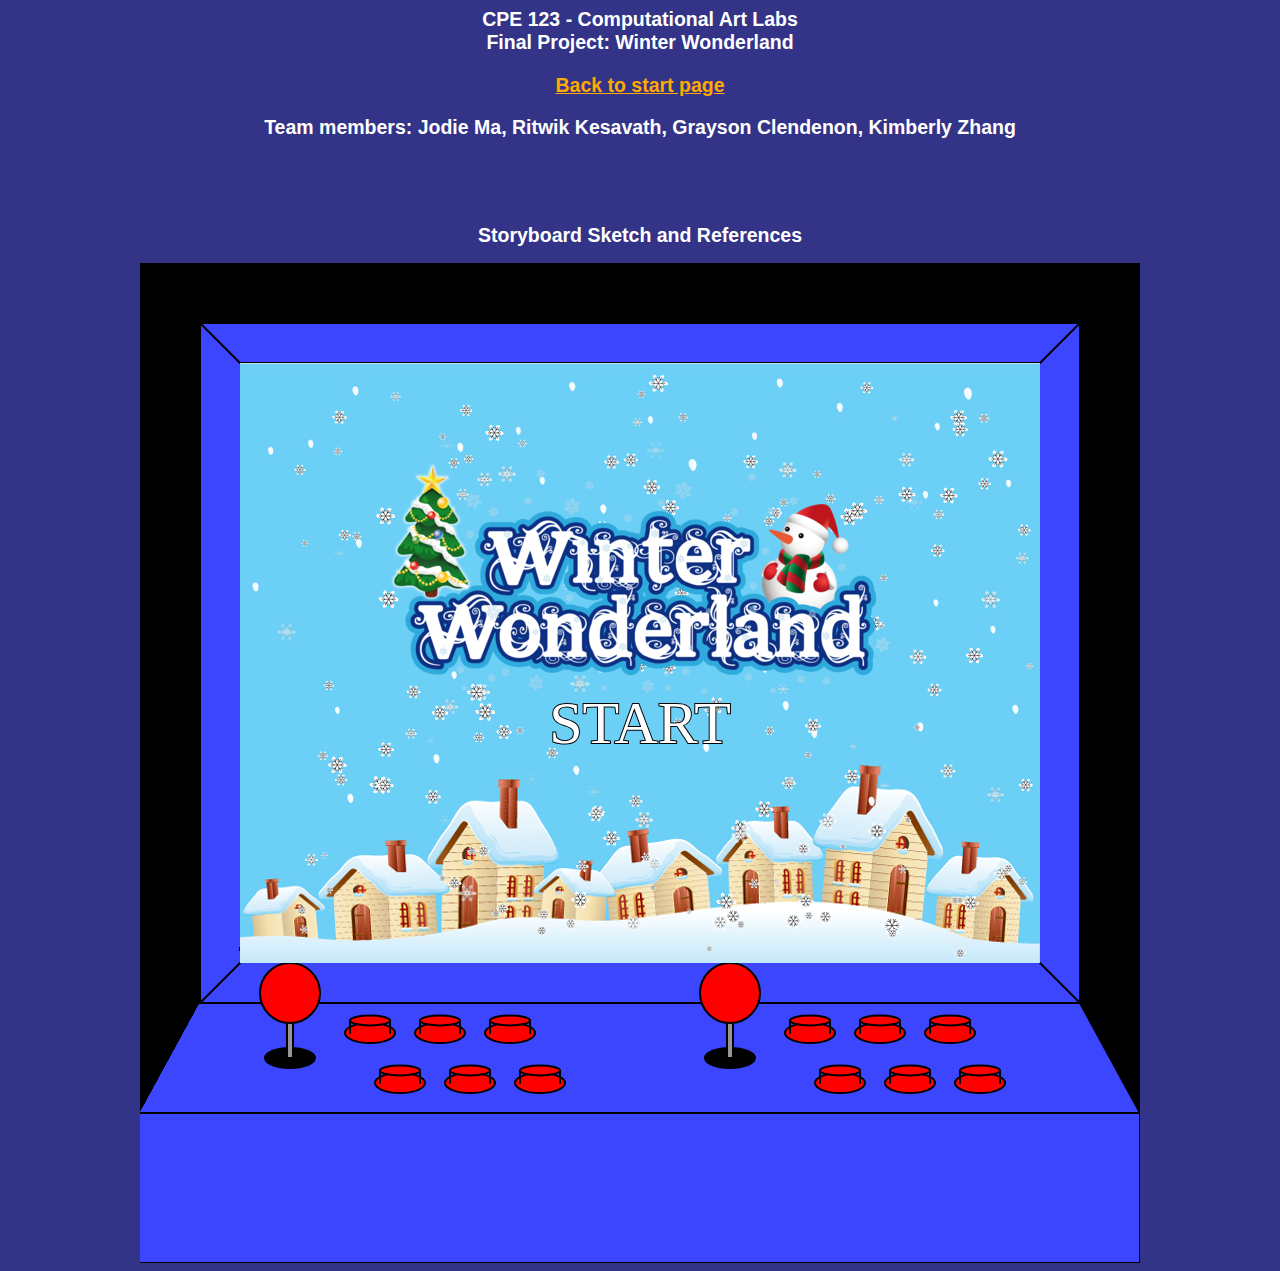
==== finalgame.html @ eb259ee5 "Added files" ====
<html>
<HEAD>
   <TITLE>CPE 123 - Final</TITLE>
</HEAD>
<body bgcolor = 333388 text = FFFFFF link = ffaa00 vlink = ffaa00 aLink = ffaa00> 
    <font size=2 face="Arial,Helvetica">
    <center>
    <h2>
    <p>

        <script language="javascript" type="text/javascript" src="libraries/p5.js"></script>
        <script language="javascript" type="text/javascript" src="libraries/p5.sound.js"></script>

        CPE 123 - Computational Art Labs<br>
        Final Project: Winter Wonderland
    </p>
    <p>
        <a href="index.html">Back to start page</a>
    </p>

    Team members: Jodie Ma, Ritwik Kesavath, Grayson Clendenon, Kimberly Zhang <br>

    </p>

    <br>

    <center>
    <div align="center">
    <script language="javascript" type="text/javascript" src="screen.js"></script>
    </div><p>
    </center>
    <br>
  

    Storyboard Sketch and References <br>
    <!img src="StoryBoardSketch.jpg" alt="Reference" style="width:500px;height:667px;">
    <!img src="spaceinvaders.jpg" alt="Reference" style="width:480px;height:360px;">
    <!img src="snowinvade.jpg" alt="Reference" style="width:307px;height:512px;">

    <embed src="frosty.mp3" autostart="true" loop="true" hidden="true"> 
    </embed>


    <style> body { text-align: center; } </style>
</body>
</center>
</html>
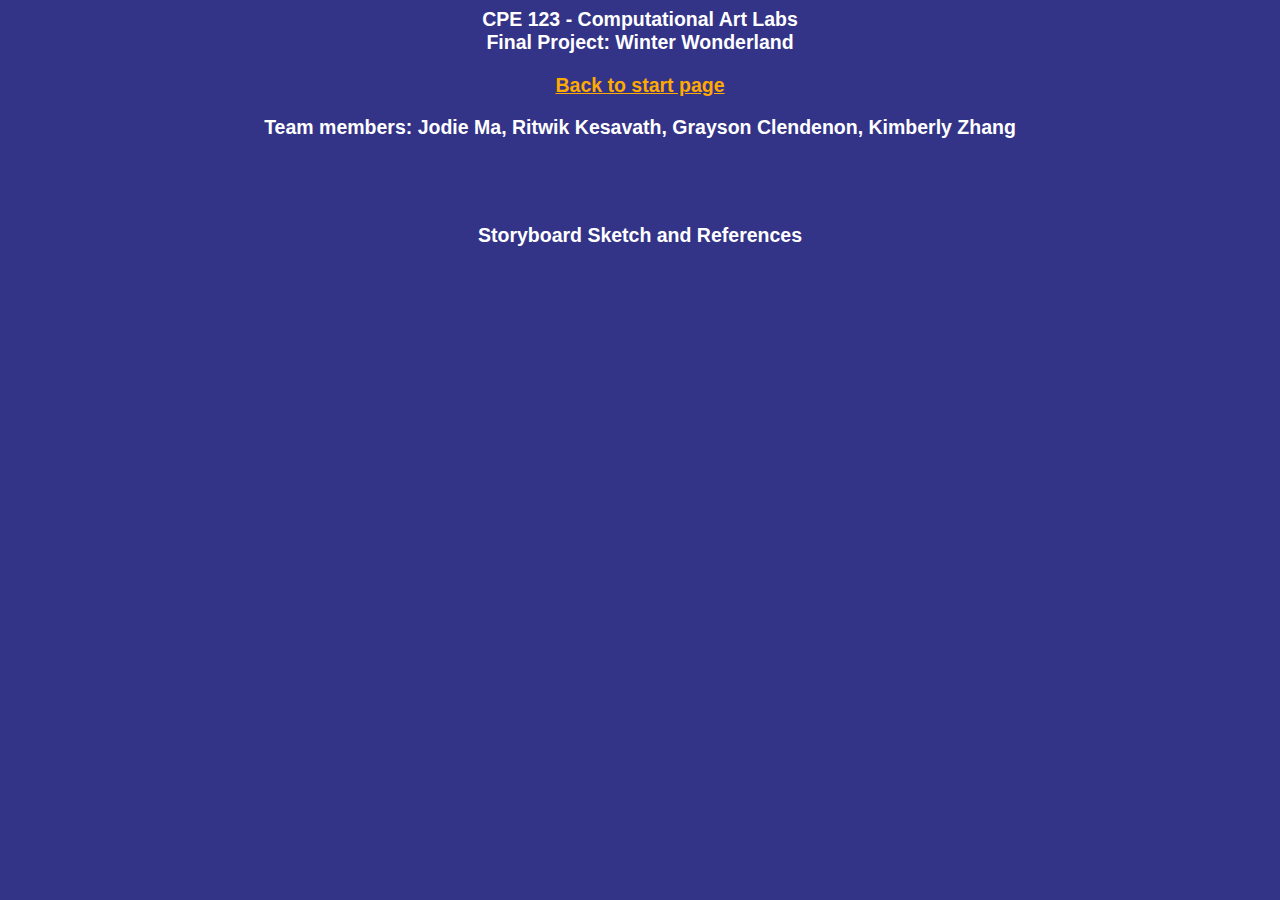
==== commit 9007c8cd: "Reorganized files" ====
--- a/finalgame.html
+++ b/finalgame.html
@@ -26,7 +26,7 @@
 
     <center>
     <div align="center">
-    <script language="javascript" type="text/javascript" src="screen.js"></script>
+    <script language="javascript" type="text/javascript" src="game.js"></script>
     </div><p>
     </center>
     <br>
